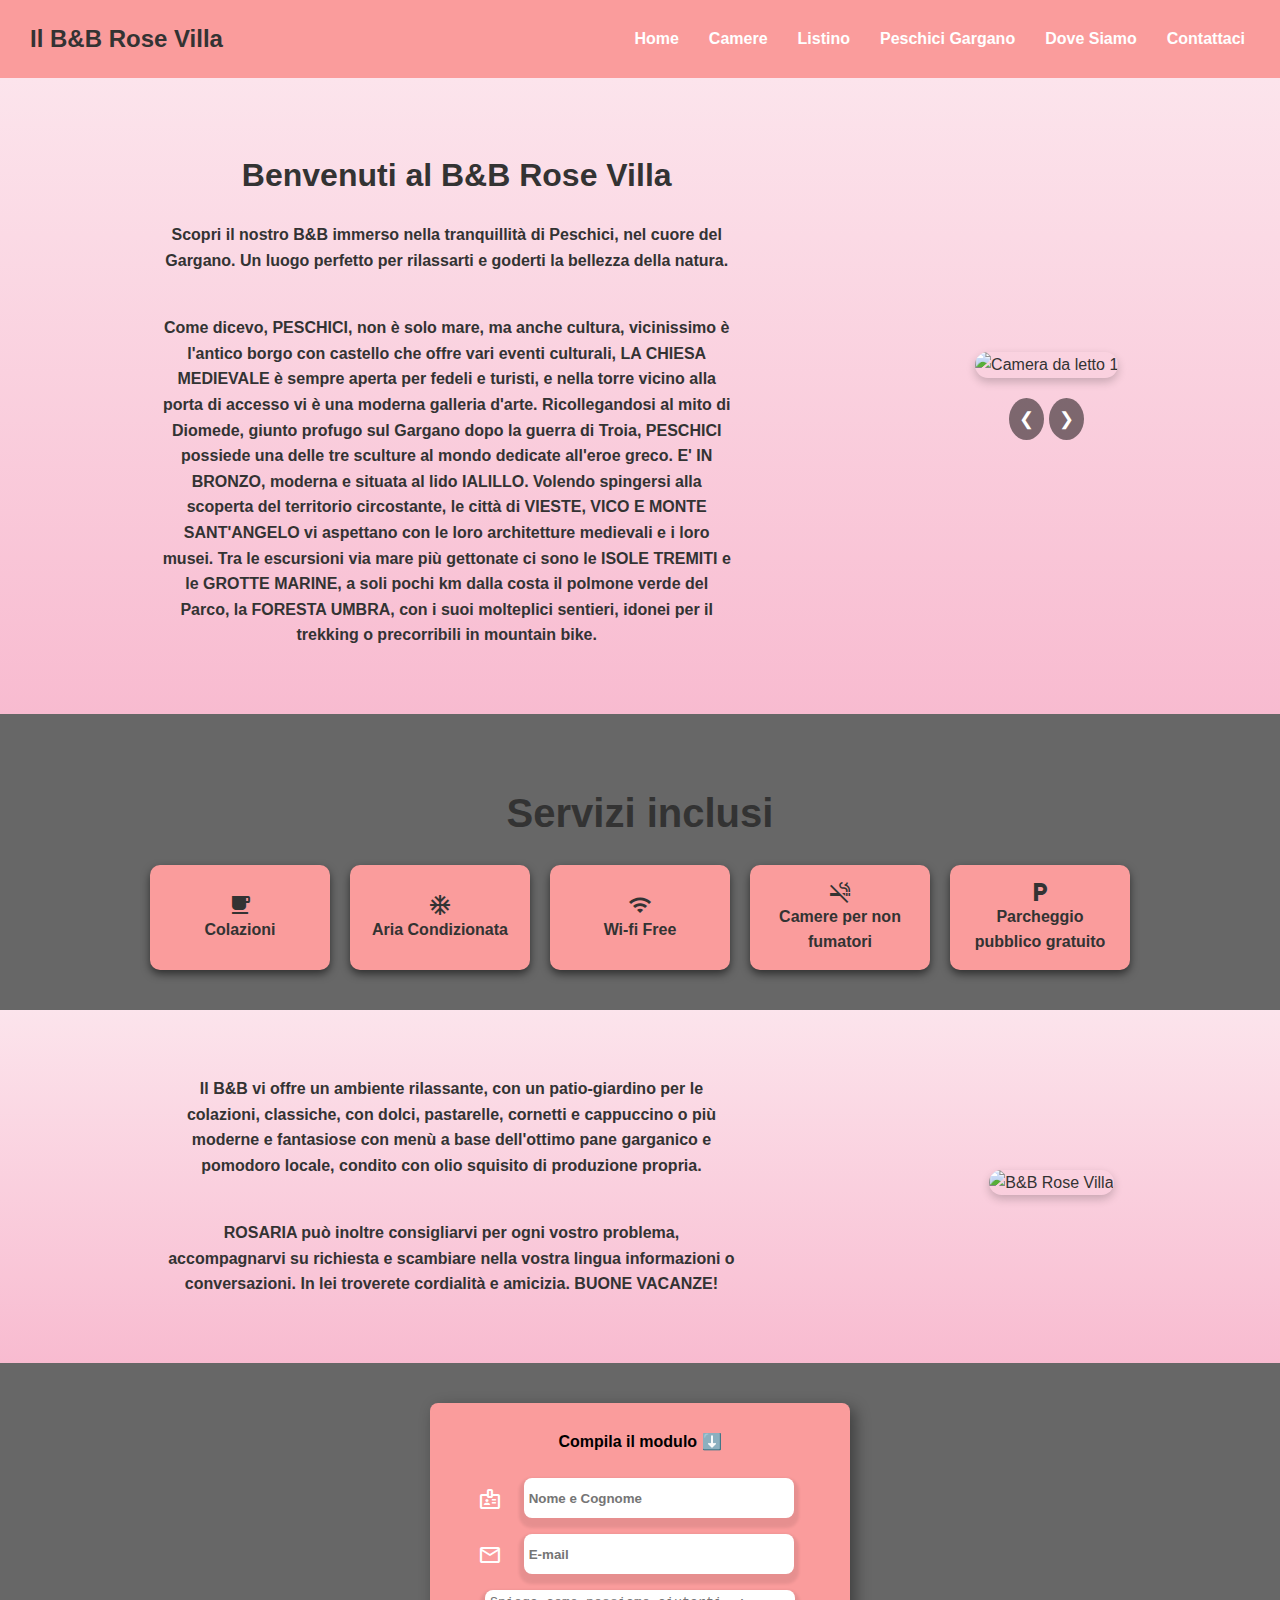
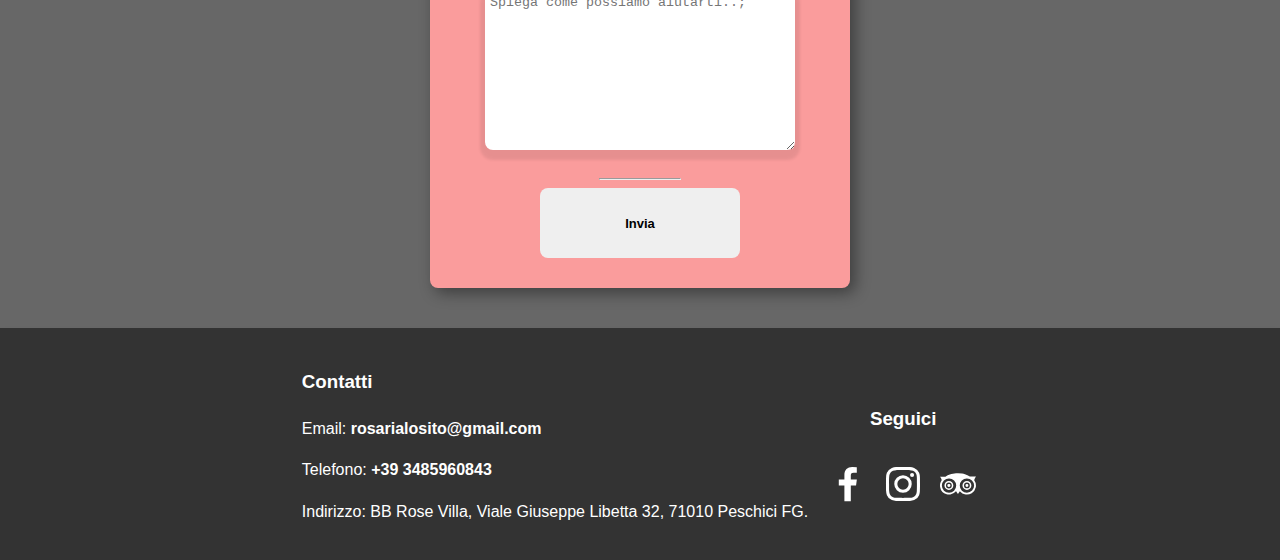
==== index.html @ e9a2ce5f "Add files via upload" ====
<!DOCTYPE html>
<html lang="en">
<head>
    <meta charset="UTF-8">
    <meta name="viewport" content="width=device-width, initial-scale=1.0">
    <title>Rose Villa</title>
    <link rel="stylesheet" href="styles.css">
    <link href="https://fonts.googleapis.com/icon?family=Material+Icons" rel="stylesheet">
    <link href="https://cdnjs.cloudflare.com/ajax/libs/font-awesome/6.5.1/css/all.min.css" rel="stylesheet">
    <link rel="stylesheet" href="https://fonts.googleapis.com/css2?family=Material+Symbols+Outlined:opsz,wght,FILL,GRAD@20..48,100..700,0..1,-50..200" />

</head>
<body>


 
    <div class="toolbar">
        <div class="logo" id="titolo">Il B&B Rose Villa</div>
        <button class="menu-toggle" id="menu-button" onclick="toggleMenu()">☰</button>
        <div class="menu" id="menu">
            <a id="parola9" href="index.html">Home</a>
            <a id="parola9" href="camere.html">Camere</a>
            <a id="parola9" href="#pricing">Listino</a>
            <a id="parola9" href="#location">Peschici Gargano</a>
            <a id="parola9" href="#map">Dove Siamo</a>
            <a id="parola9" href="#contact">Contattaci</a>
        </div>
    </div>
    

    
     <!-- Hero Section -->
     <section id="sezione1" class="hero">
        <div class="hero-text">
            <h1 id="minititolo">Benvenuti al B&B Rose Villa</h1>
     <p id="testo2">
        Scopri il nostro B&B immerso nella tranquillità di Peschici, nel cuore del Gargano. 
        Un luogo perfetto per rilassarti e goderti la bellezza della natura.
    </p>
    
  <p id="testo2">
    <br>Come dicevo, PESCHICI, non è solo mare, ma anche cultura, vicinissimo è l'antico borgo con castello che offre vari eventi culturali,  LA CHIESA MEDIEVALE è sempre aperta per fedeli e turisti, e nella torre vicino alla porta di accesso vi è una moderna galleria d'arte. Ricollegandosi al mito di Diomede, giunto profugo sul Gargano dopo la guerra di Troia, PESCHICI possiede una delle tre sculture al mondo dedicate all'eroe greco. E' IN BRONZO, moderna e situata al lido IALILLO.    
    Volendo spingersi alla scoperta del territorio circostante, le città di VIESTE, VICO E MONTE SANT'ANGELO vi aspettano con le loro architetture medievali e i loro musei.
    Tra le escursioni via mare più gettonate ci sono le ISOLE TREMITI e le GROTTE MARINE, a soli pochi km dalla costa il polmone verde del Parco, la FORESTA UMBRA, con i suoi molteplici sentieri, idonei per il trekking o precorribili in mountain bike.    </p>

        </div>

    
        <div class="hero-image">
            <div class="carousel-images">
                <img src="https://www.rosevillabb.it/ff/4.jpg" alt="Camera da letto 1" class="active">
                <img src="https://www.rosevillabb.it/ff/_DSC4385.jpg" alt="Camera da letto 2">
                <img src="https://www.rosevillabb.it/ff/_DSC4404%281%29.jpg" alt="Camera da letto 3">
        </div>
        <button class="prev">❮</button>
        <button class="next">❯</button>
    </div>

    </section>








<div id="sezione2">
    <h1>Servizi inclusi</h1>
    <div class="servizi">
        <div class="servizi">
            <div class="servizio">
                <span class="material-icons">free_breakfast</span>
                <p>Colazioni</p>
            </div>
            <div class="servizio">
                <span class="material-icons">ac_unit</span>
                <p>Aria Condizionata</p>
            </div>
            <div class="servizio">
                <span class="material-icons">wifi</span>
                <p>Wi-fi Free</p>
            </div>
            <div class="servizio">
                <span class="material-icons">smoke_free</span>
                <p>Camere per non fumatori</p>
            </div>
            <div class="servizio">
                <span class="material-icons">local_parking</span>
                <p>Parcheggio pubblico gratuito</p>
            </div>
        </div>

    </div>
</div>






     <!-- Hero Section -->
     <section id="sezione1" class="hero">
        <div class="hero-text">
     <p id="testo2">
        Il B&B vi offre un ambiente rilassante, con un patio-giardino per le colazioni, classiche, con dolci, pastarelle, cornetti e cappuccino o più moderne e fantasiose con menù a base dell'ottimo pane garganico e pomodoro locale, condito con olio squisito di produzione propria.
    </p>
    
  <p id="testo2">
    <br>ROSARIA può inoltre consigliarvi per ogni vostro problema, accompagnarvi su richiesta e scambiare nella vostra lingua informazioni o conversazioni. In lei troverete cordialità e amicizia. BUONE VACANZE!
  </p>
        </div>

    
        <div class="hero-image">
            <img src="https://www.gruppoperrone.com/wp-content/uploads/2022/03/EASY25-BIANCO-CEMENTO-scaled.jpg" alt="B&B Rose Villa">
        </div>
    </section>








<!-- Aggiungi il link a Font Awesome nella sezione <head> del tuo HTML -->
<div id="centrale">

    <div id="bordo1">

        <!-- Sezione del modulo -->
        <p id="testo6">Compila il modulo ⬇️ </p>
    
        <form id="form">
            <label id="iconalab">
                <span id="icon" class="material-symbols-outlined">badge</span>
                <input id="dati" type="text" name="from_name" placeholder="Nome e Cognome" required autocomplete="name"/>
            </label>
    
            <label id="iconalab">
                <span id="icon" class="material-symbols-outlined">mail</span>
                <input id="dati" type="email" name="reply_to_email" placeholder="E-mail" required autocomplete="email"/>
            </label>
    
    
    
            <textarea id="textarea1" placeholder="Spiega come possiamo aiutarti..;"></textarea>
            <hr id="line"/>
            <input id="invia"  type="submit" value="Invia"/>
    
    
    
        </form>
    </div>
</div>








<div class="toolbar" id="toolbar2">
    <!-- Sezione Contatti -->
    <div class="footer-section contatti" id="contatti">
        <h3>Contatti</h3>
        <p>Email: <a id="parola" href="mailto:info@rosevilla.com">rosarialosito@gmail.com</a></p>
        <p>Telefono: <a id="parola" href="tel:+391234567890">+39 3485960843</a></p>
        <p>Indirizzo: BB Rose Villa, Viale Giuseppe Libetta 32, 71010 Peschici FG.</p>
    </div>

    <!-- Sezione Seguici -->
    <div class="footer-section social">
        <h3>Seguici</h3>
        <div class="social-icons">
            
  <!-- Facebook Icon -->
  <div id="iconasocial"  class="social-icon flat">
    <a href="https://www.facebook.com/bebrosevilla/" target="_blank">
        <svg xmlns="http://www.w3.org/2000/svg" viewBox="0 0 100 100">
            <path d="M57,93V54H70.14l2-15H57V29.09c0-4.39.94-7.39,7.24-7.39H72V8.14a98.29,98.29,0,0,0-11.6-.6C48.82,7.54,41,14.61,41,27.59V39H27V54H41V93H57Z"/>
        </svg>
    </a>
</div>

<!-- Instagram Icon -->
<div   id="iconasocial"  class="social-icon flat">
    <a href="https://www.instagram.com/bedandbreakfast_rosevilla/" target="_blank">
        <svg xmlns="http://www.w3.org/2000/svg" viewBox="0 0 100 100">
            <g>
                <path d="M50,15.16c11.35,0,12.69,0,17.17.25a23.52,23.52,0,0,1,7.89,1.46,14.07,14.07,0,0,1,8.07,8.07,23.52,23.52,0,0,1,1.46,7.89c0.2,4.48.25,5.83,0.25,17.17s0,12.69-.25,17.17a23.52,23.52,0,0,1-1.46,7.89,14.07,14.07,0,0,1-8.07,8.07,23.52,23.52,0,0,1-7.89,1.46c-4.48.2-5.82,0.25-17.17,0.25s-12.69,0-17.17-.25a23.52,23.52,0,0,1-7.89-1.46,14.07,14.07,0,0,1-8.07-8.07,23.52,23.52,0,0,1-1.46-7.89c-0.2-4.48-.25-5.83-0.25-17.17s0-12.69.25-17.17a23.52,23.52,0,0,1,1.46-7.89,14.07,14.07,0,0,1,8.07-8.07,23.52,23.52,0,0,1,7.89-1.46c4.48-.2,5.83-0.25,17.17-0.25M50,7.5c-11.54,0-13,0-17.52.26a31.19,31.19,0,0,0-10.32,2A21.73,21.73,0,0,0,9.73,22.16a31.19,31.19,0,0,0-2,10.32C7.55,37,7.5,38.46,7.5,50s0,13,.26,17.52a31.19,31.19,0,0,0,2,10.32A21.73,21.73,0,0,0,22.16,90.27a31.19,31.19,0,0,0,10.32,2c4.53,0.21,6,.26,17.52.26s13,0,17.52-.26a31.19,31.19,0,0,0,10.32-2A21.73,21.73,0,0,0,90.27,77.84a31.19,31.19,0,0,0,2-10.32c0.21-4.53.26-6,.26-17.52s0-13-.26-17.52a31.19,31.19,0,0,0-2-10.32A21.73,21.73,0,0,0,77.84,9.73a31.19,31.19,0,0,0-10.32-2C63,7.55,61.54,7.5,50,7.5h0Z"></path>
                <path d="M50,28.18A21.82,21.82,0,1,0,71.82,50,21.82,21.82,0,0,0,50,28.18Zm0,36A14.17,14.17,0,1,1,64.17,50,14.17,14.17,0,0,1,50,64.17Z"></path>
                <circle cx="72.69" cy="27.31" r="5.1"></circle>
            </g>
        </svg>
    </a>
</div>

<!-- TripAdvisor Icon -->
<div  id="iconasocial"  class="social-icon flat">
    <a href="https://www.tripadvisor.it/Hotel_Review-g194848-d4076476-Reviews-Rose_Villa_B_B-Peschici_Province_of_Foggia_Puglia.html" target="_blank">
        <svg xmlns="http://www.w3.org/2000/svg" viewBox="0 0 100 100">
            <g>
                <path class="cls-1" d="M60.08,24a48.26,48.26,0,0,1,7.4,1.73,50.65,50.65,0,0,1,12,5.47,1.82,1.82,0,0,0,.92.27c4.42,0,8.83,0,13.25,0,0.36,0,.71,0,1.06.06a0.42,0.42,0,0,1,0,.14c-0.2.32-.41,0.63-0.62,0.95A27,27,0,0,0,90.54,40a0.84,0.84,0,0,0,.09.8A22.53,22.53,0,0,1,84.27,73a22.22,22.22,0,0,1-12,3.44,21,21,0,0,1-5.37-.69,22.58,22.58,0,0,1-11-6.51c-0.4-.43-0.78-0.87-1.21-1.36l-4.81,7.18L45.12,68a1.08,1.08,0,0,0-.16.09l-0.09.1a22.3,22.3,0,0,1-13.95,7.9,21.72,21.72,0,0,1-9.29-.52A22.56,22.56,0,0,1,5.3,57.31a21.72,21.72,0,0,1,.4-8.9,22.62,22.62,0,0,1,3.5-7.61,0.85,0.85,0,0,0,.1-0.65,25.15,25.15,0,0,0-3.16-6.79C5.8,32.81,5,32.31,5,31.79V31.62l0.24,0H18.8a1.16,1.16,0,0,0,.59-0.19A48.77,48.77,0,0,1,29.5,26.54a55.07,55.07,0,0,1,7.85-2.12,62.33,62.33,0,0,1,7.8-1A66.39,66.39,0,0,1,60.08,24ZM54.41,53.89A17.94,17.94,0,1,0,72,36,18,18,0,0,0,54.41,53.89ZM27.5,36a17.92,17.92,0,1,0,18,18,17.94,17.94,0,0,0-18-18Z"/>
                <path class="cls-1" d="M72.32,42.57a11.11,11.11,0,1,1-11.14,11.1,11.07,11.07,0,0,1,11.14-11.1h0Zm7.24,11.1a7.26,7.26,0,1,0-7.27,7.26,7.25,7.25,0,0,0,7.27-7.26h0Zm0,0"/>
                <path class="cls-1" d="M27.27,42.57A11.11,11.11,0,1,1,16.11,53.66,11.06,11.06,0,0,1,27.27,42.57h0ZM34.5,53.65a7.27,7.27,0,1,0-7.25,7.29,7.26,7.26,0,0,0,7.25-7.29h0Zm0,0"/>
                <path class="cls-1" d="M72.32,50a3.68,3.68,0,1,1-3.69,3.72A3.69,3.69,0,0,1,72.32,50h0Zm0,0"/>
                <path class="cls-1" d="M27.24,50a3.72,3.72,0,1,1,0,7.43,3.72,3.72,0,1,1,0-7.43h0Zm0,0"/>
            </g>
        </svg>
    </a>
</div>
</div>



          
       
            

<script src="index.js"></script>

</body>
</html>
---- styles.css ----
body {
    font-family: 'Roboto', sans-serif;
    margin: 0;
    padding: 0;
    color: #333;
    line-height: 1.6;
}

/* Barra di navigazione */
.toolbar {
    display: flex;
    justify-content: space-between;
    align-items: center;
    background-color: #fa9c9c;
    padding: 10px 20px;
    box-shadow: 0 4px 6px rgba(0, 0, 0, 0.1);
}

.toolbar .menu a {
    color: white;
    text-decoration: none;
    padding: 8px 15px;
    border-radius: 5px;
    transition: background-color 0.3s, transform 0.3s;
}

.toolbar .menu a:hover {
    background-color: #333;
    color: #ffffff;
    transform: scale(1.1);
    transition: background-color 0.3s, transform 0.3s ease;

}

.menu a {
    display: inline-block; /* Necessario per trasformazioni */
    text-decoration: none; /* Rimuove la sottolineatura */
    color: #333; /* Colore del testo */
    transition: transform 0.3s ease, color 0.3s ease; /* Anima il cambiamento */
}

.menu a:hover {
    transform: scale(1.2); /* Aumenta del 20% */
    color: #ff5733; /* Cambia colore (opzionale) */
}



.menu-toggle {
    display: none; /* Nascondi il pulsante per impostazione predefinita */
}


#parola9 {
    font-weight: bold;
}




/* Logo del sito */
#toolbar1 .logo {
    font-size: 1.5em;
    font-weight: 900;
}

/* Layout del menu */
#toolbar1 .menu {
    display: flex;
    gap: 10px; /* Mantiene lo spazio costante tra gli elementi */
}

/* Menu Toggle (Bottone per dispositivi mobili) */
.menu-toggle {
    background-color: #333;
    color: white;
    border: none;
    font-size: 30px;
    cursor: pointer;
    display: none;  /* Nasconde il bottone di default */
}

/* Menu visibile quando il bottone viene cliccato */
.menu.active {
    display: block;
}

/* Logo del sito */
#titolo {
    font-size: 24px;
    color: #333;
    padding: 10px;
    font-weight: 900;
}

/* Hero Section */
.hero {
    display: flex;
    align-items: center;
    justify-content: space-around;
    padding: 50px;
    background: linear-gradient(to bottom, #fce4ec, #f8bbd0);
    text-align: center;
}

.hero-text {
    max-width: 50%;
    animation: fadeInLeft 1.5s ease;
}

.hero-image img {
    width: 100%;
    max-width: 500px;
    border-radius: 15px;
    animation: fadeInRight 1.5s ease;
    overflow: hidden;
    box-shadow: 0 4px 10px rgba(0, 0, 0, 0.2);
}

button {
    background-color: rgba(0, 0, 0, 0.5);
    color: white;
    border: none;
    padding: 10px;
    cursor: pointer;
    font-size: 18px;
    border-radius: 50%;
    margin-top: 20px;
}

button.prev {
    left: 10px;
}

button.next {
    right: 10px;
}

button:hover {
    transform: scale(1.1); /* Aggiunge l'effetto zoom */
    transition: transform 0.3s ease; /* Rende l'animazione più fluida */
    background-color: rgba(0, 0, 0, 0.8);
}

#parola2 {
    font-weight: bold;
}

.carousel-images img {
    width: 100%;
    display: none;
}

.carousel-images img.active {
    display: block;
}

/* Sezione Servizi */
#sezione2 {
    text-align: center;
    padding: 40px 20px;
    background-color: #676767;
}

#sezione2 h1 {
    font-size: 2.5em;
    margin-bottom: 20px;
}

/* Layout compatto orizzontale */
.servizi {
    display: flex;
    justify-content: center;
    gap: 20px;
    flex-wrap: wrap; /* Permette di andare a capo su schermi più piccoli */
}

.servizio {
    display: flex;
    flex-direction: column;
    align-items: center;
    justify-content: center;
    background-color: #fa9c9c;
    padding: 15px;
    border-radius: 10px;
    box-shadow: 0 4px 8px rgba(0, 0, 0, 0.541); /* Aggiunge un'ombra leggera */
    width: 150px; /* Dimensione compatta */
}

.servizio img {
    width: 40px;
    height: 40px;
    margin-bottom: 10px;
}

.servizio p {
    font-size: 1em;
    color: #333;
    font-weight: bold;
    margin: 0;
}

/* Footer (Toolbar2) */
#toolbar2 {
    display: flex;
    background-color: #333;
    padding: 20px;
    color: white;
    gap: 20px;
    flex-direction: row;
    align-content: center;
    justify-content: center;
}

/* Impostazioni per ogni icona */
#iconasocial {
    width: 40px; /* Dimensione dell'icona */
    height: 40px; /* Mantiene le icone uniformi */
    transition: transform 0.3s ease; /* Transizione al passaggio del mouse */
}

#iconasocial svg {
    width: 100%;
    height: 100%;
    fill: #fff; /* Colore delle icone */
}

/* Hover sul link */
#contatti a, .social a {
    color: #fff;
    font-weight: 600;
    text-decoration: none;
    transition: color 0.3s ease;
}

#contatti a:hover, .social a:hover {
    color: #fa9c9c;
    transform: scale(1.2); /* Aumenta la dimensione dell'icona al passaggio del mouse */
}

/* Stile per la sezione social */
.footer-section.social {
    text-align: center;
}

.footer-section.social h3 {
    margin-bottom: 30px;
    color: white;
}

.social-icons {
    display: flex;
    justify-content: center;
    gap: 15px;
}

.social-icons a {
    color: white; /* Colore delle icone */
    font-size: 24px; /* Dimensione delle icone */
    transition: transform 0.3s ease, color 0.3s ease;
}

/* Hover sulle icone - Cambia colore in rosa */
#iconasocial svg:hover {
    fill: #fa9c9c; /* Cambia colore delle icone in rosa */
    transform: scale(1.2); /* Aumenta leggermente la dimensione */
    transition: transform 0.3s ease; /* Aggiungi una transizione morbida */
}

#testo1 {
    text-align: justify;
    padding: 10px;
}

#sezione3 {
    display: flex;
    flex-wrap: wrap;
    align-items: flex-start;
    gap: 20px;  /* Spaziatura tra l'immagine e il testo */
    background-color: #676767;
}

/* Stile per il primo paragrafo */
#testo2 {
    min-width: 250px;
    font-size: 16px;
    line-height: 1.6;
    color: #333;
    margin-right: 20px;
    font-weight: bold;
}

/* Stile per il secondo paragrafo */
#testo3 {
    flex: 1;
    min-width: 250px;
    font-size: 16px;
    line-height: 1.6;
    color: #000000;
    margin: 20px;
    font-weight: bolder;
    align-content: stretch;
}

#sezione4 {
    display: flex;
    flex-direction: column;
    flex-wrap: nowrap;
    align-content: space-around;
    justify-content: center;
    align-items: center;
}


#bordo1 {
    display: flex
;
    flex-wrap: wrap;
    width: 400px;
    align-content: center;
    align-items: center;
    box-shadow: 5px 5px 15px rgb(0 0 0 / 40%);
    padding: 10px;
    background-color: #fa9c9c;
    border-radius: 8px;
    margin-bottom: 40px;
    margin-top: 40px;
    flex-direction: column;
}
  
  
  #icon {
    width: 25px;
    height: auto;
    margin-right: 8px;
    display: inline-block;
    vertical-align: middle;
    color: white;
  }
  
  #iconig {
    width: 25px;
    height: auto;
    margin-right: 8px;
    display: inline-block;
    vertical-align: middle;
    color: white;
  }
  
  #invia {
    width: 200px;
    height: 70px;
    color: rgb(0, 0, 0);
    font-size: 13px;
    cursor: pointer;
    margin-bottom: 20px;
    transition-duration: 1s;
    border-radius: 8px;
    border: white;
    font-weight: bold;
  }
  
  
  #invia:hover {
    background-color: rgb(23, 184, 50);
    color: rgb(255, 255, 255);
    transform: scale(1.1); /* Aggiunge l'effetto zoom */
    transition: transform 0.3s ease; /* Rende l'animazione più fluida */
  }

  
  #line {
    width: 80px;
    margin-top: 20px;
    }
    
    #dati {
      outline: none;
      padding: 5px;
      background-color: #ffffff;
      border-radius: 8px;
      box-shadow: 0px 5px 3px 5px rgb(0 0 0 / 8%);
      border: none;
      width: 260px;
      color: rgb(0, 0, 0);
      font-weight: bold;
      font-family: sans-serif;
      height: 30px;
      margin: 8px;
    }



    #textarea1 {
        padding: 5px;
        border-radius: 8px;
        box-shadow: rgba(0, 0, 0, 0.08) 0px 5px 3px 5px;
        border: none;
        width: 300px;
        height: 150px;
        margin: 8px;
      }



      #form {
        display: flex;
        flex-direction: column;
        align-items: center;
        flex-wrap: nowrap;
    }

    #testo6 {
        display: flex;
        flex-direction: column;
        align-items: center;
        flex-wrap: nowrap;
        color: rgb(0, 0, 0);
        font-weight: bold;
    }
      

   #centrale {
        display: flex;
        background: #676767;
        flex-direction: column;
        align-items: center;
    }

  
@keyframes fadeInLeft {
    0% { opacity: 0; transform: translateX(-50px); }
    100% { opacity: 1; transform: translateX(0); }
}

@keyframes fadeInRight {
    0% { opacity: 0; transform: translateX(50px); }
    100% { opacity: 1; transform: translateX(0); }
}








/* Mobile Responsiveness */
@media screen and (max-width: 768px) {
    .menu-toggle {
        display: block; /* Rendi visibile il pulsante */
        background: none;
        border: none;
        font-size: 24px;
        cursor: pointer;
    }

    /* Nascondi il menu di default per dispositivi mobili */
    .menu {
        display: none;
        flex-direction: column;
        background-color: #f8f8f8;
        padding: 10px;
        position: absolute;
        top: 50px;
        right: 0;
        width: 100%;
        box-shadow: 0px 4px 6px rgba(0, 0, 0, 0.1);
    }

    /* Mostra il menu quando ha la classe `show` */
    .menu.show {
        display: flex;
        flex-direction: column;
        align-items: center;
        flex-wrap: nowrap;
        margin-top: 43px;
        background: #333;
        width: auto;
        border-radius: 10px;
    }

    .menu.active {
        display: flex;
        flex-direction: column;
        align-items: center;
        justify-content: center;
        width: 100%;
    }

    .toolbar .menu a {
        padding: 10px;
        border-radius: 5px;
        text-align: center;
        width: 89%;
    }

    /* Rende il layout della hero section verticale sui dispositivi mobili */
    .hero {
        flex-direction: row;
        text-align: center;
        display: flex
;
        align-content: center;
        flex-wrap: wrap;
        justify-content: space-between;
    }

    .hero-image img {
        max-width: 100%;
        margin-bottom: 20px;
    }


    .hero-text {
        /* max-width: 50%; */
        max-width: 100%;
        animation: fadeInLeft 1.5s ease;
    }

    #minititolo {
        text-align: center;

        max-width: 100%;
        font-size: larger;
    }

    #bordo1 {
        display: flex
    ;
        flex-wrap: wrap;
        align-content: center;
        align-items: center;
        box-shadow: 5px 5px 15px rgb(0 0 0 / 40%);
        padding: 10px;
        background-color: #fa9c9c;
        border-radius: 8px;
        margin-bottom: 40px;
        margin-top: 40px;
        flex-direction: column;
        width: 340px;
    }

    #toolbar2 {
        display: flex
    ;
        background-color: #333;
        padding: 20px;
        color: white;
        gap: 20px;
        flex-direction: column;
        align-content: center;
        justify-content: center;
    }

}





/* Mostra il menu direttamente in modalità desktop */
@media (min-width: 769px) {
    .menu {
        display: flex; /* Mostra il menu orizzontalmente */
        flex-direction: row;
        background: none;
        position: static;
        box-shadow: none;
    }
}
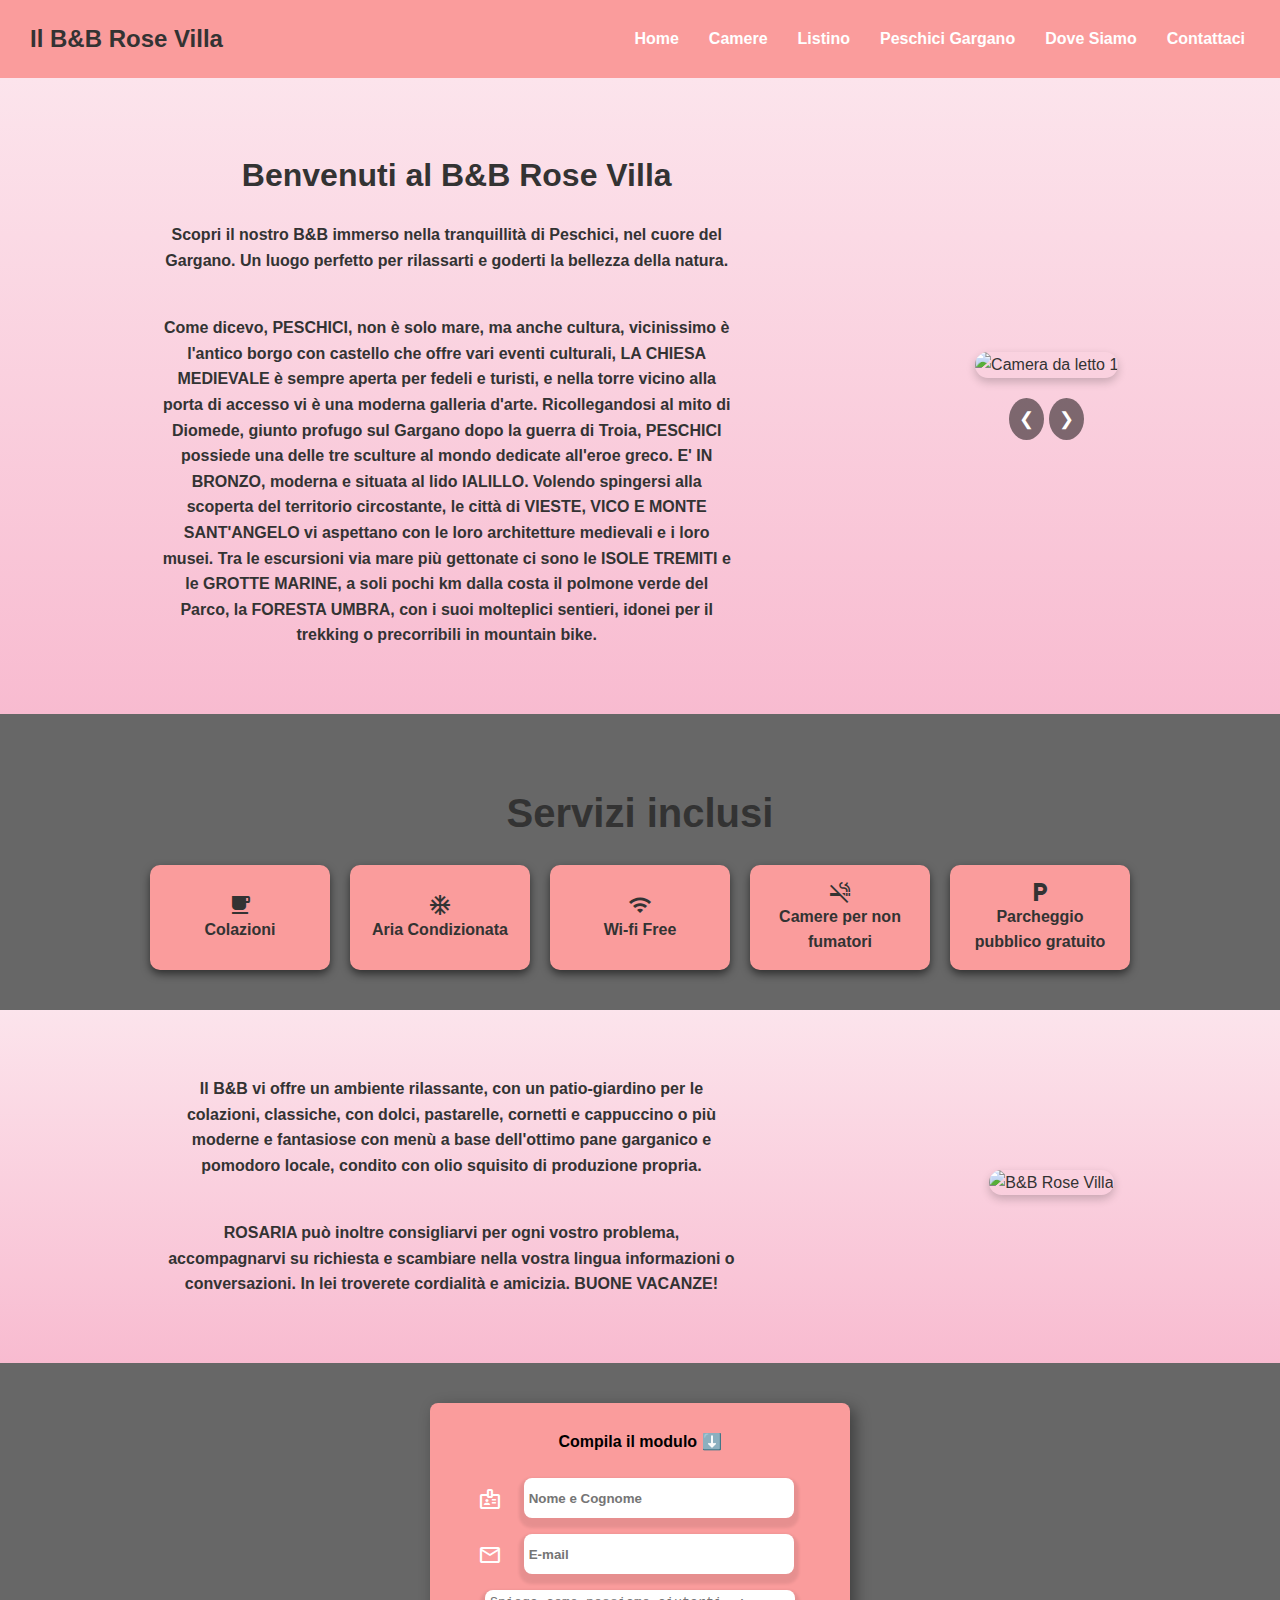
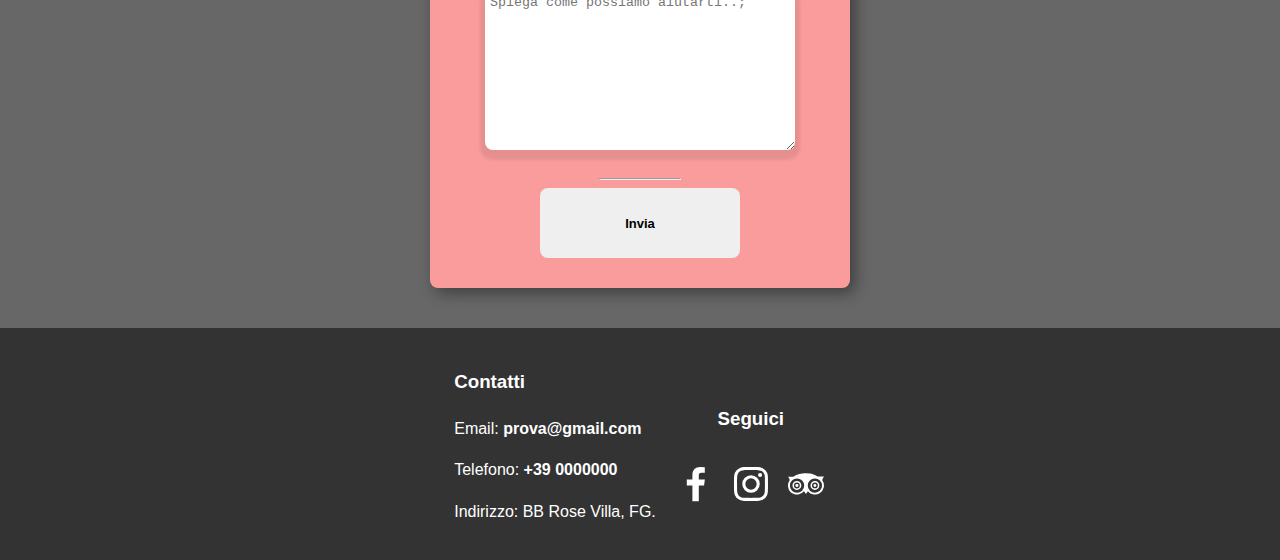
==== commit fa8095ba: "Update index.html" ====
--- a/index.html
+++ b/index.html
@@ -166,9 +166,9 @@
     <!-- Sezione Contatti -->
     <div class="footer-section contatti" id="contatti">
         <h3>Contatti</h3>
-        <p>Email: <a id="parola" href="mailto:info@rosevilla.com">rosarialosito@gmail.com</a></p>
-        <p>Telefono: <a id="parola" href="tel:+391234567890">+39 3485960843</a></p>
-        <p>Indirizzo: BB Rose Villa, Viale Giuseppe Libetta 32, 71010 Peschici FG.</p>
+        <p>Email: <a id="parola" href="mailto:info@rosevilla.com">prova@gmail.com</a></p>
+        <p>Telefono: <a id="parola" href="tel:+391234567890">+39 0000000</a></p>
+        <p>Indirizzo: BB Rose Villa, FG.</p>
     </div>
 
     <!-- Sezione Seguici -->
